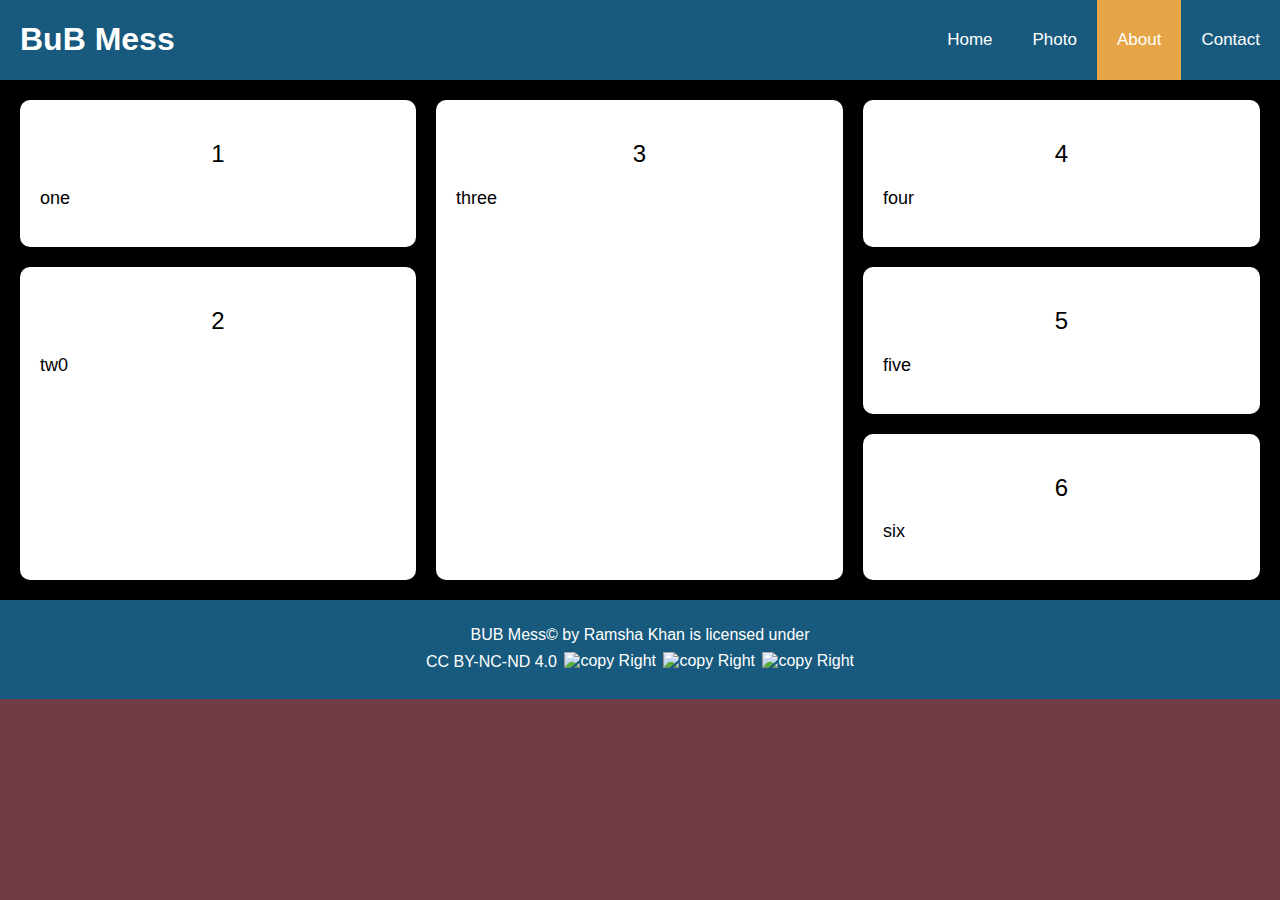
==== bubmess/about.html @ d68da0c6 "Add files via upload" ====
<!DOCTYPE html>
<html lang="en">
<head>
    <meta charset="UTF-8">
    <meta name="viewport" content="width=device-width, initial-scale=1.0">
    <title>BUB Mess</title>
    <link rel="stylesheet" href="css/general.css">
    <link rel="stylesheet" href="css/header.css">
    <link rel="stylesheet" href="css/footer.css">
    <link rel="stylesheet" href="css/about.css">
    

</head>
<body>
    <header>
        <h1>BuB Mess</h1>
        <label for="hamburger_checkbox">
            <img src="image/hamburger_menu.svg" alt="Menu" id="hamburger_image">
        </label>
        <input type="checkbox" id="hamburger_checkbox">
        <nav>
            <a href="index.html">Home</a>
            <a href="photo.html">Photo</a>
            <a href="about.html" class="active_nav"> About</a>
            <a href="contact.html">Contact</a>
        </nav>
    </header>
    <main>
        <div id="container1">
            <h2>1</h2>
            <p>one</p>
        </div>
        <div id="container2">
            <h2>2</h2>
            <p>tw0</p>
        </div>
        <div id="container3">
            <h2>3</h2>
            <p>three</p>
        </div>
        <div id="container4">
            <h2>4</h2>
            <p>four</p>
        </div>
        <div id="container5">
            <h2>5</h2>
            <p>five</p>
        </div>
        <div id="container6">
            <h2>6</h2>
            <p>six</p>
        
        </div>
    </main>

    <footer>
        <p>
            <span property="dct:title">BUB Mess&copy; </span> by 
            <span property="cc:attributionName">Ramsha Khan</span> is licensed under 
            <br>
            <a href="https://creativecommons.org/licenses/by-nc-nd/4.0/?ref=chooser-v1" target="_blank"
            rel="license noopener noreferrer" >CC BY-NC-ND 4.0
            <img  src="https://mirrors.creativecommons.org/presskit/icons/cc.svg?ref=chooser-v1" alt="copy Right">
            <img  src="https://mirrors.creativecommons.org/presskit/icons/by.svg?ref=chooser-v1" alt="copy Right">
            <img  src="https://mirrors.creativecommons.org/presskit/icons/nd.svg?ref=chooser-v1" alt="copy Right" >
        </a>
    </p>
    </footer>
    
</body>
</html>
---- bubmess/css/general.css ----
*{
    box-sizing: border-box;
}

body{
    background-color:#6f3b44;
    font-family: Arial, Helvetica, sans-serif;
    margin: 0;
}
---- bubmess/css/header.css ----
/*Mobile First view*/
header{
    background-color: #175a7d;
    overflow: hidden;
}

h1{
    color: white;
    float: left;
    padding: 0 20px;
    text-align: center;
    width: 100%;
}

#hamburger_checkbox {
    display: none;
}

#hamburger_image {
    background-color: #96c6cf;
    display: block;
    margin-bottom: 20px;
    margin-left: auto;
    margin-right: auto;
    padding: 10px;
    width: 10%;
}

#hamburger_checkbox:not(:checked) + nav{
    display: none;
}

nav a {
    color: white;
    float: left;
    font-size: 17px;
    padding: 30px 20px;
    text-align: center;
    text-decoration: none;
    width: 100%;
} 
  
 nav a:hover {
    background-color: #96c6cf;
    color: #000000;
  }

 nav a:active {
    color: blue;
}

.active_nav {
    background-color: #e6a546;
    color: white;
}
/* Medium devices (landscape tablets, 768px and up) */
@media only screen and (min-width: 768px) {
   
   /* Hide the hamburgur menu */
    #hamburger_image{
        display: none;
    }
     /* show the nav link  */

     #hamburger_checkbox:not(:checked) + nav {
        display: block;
     }
    h1{
        text-align: left;
        width: 390px;
    }

    nav{
        float: right;
    }
    nav a {
        width: auto;
    }
}
---- bubmess/css/footer.css ----
footer{

    background-color: #175a7d;
    color: white;
    padding: 10px 0 4px 0;
    font-family: Arial, Helvetica, sans-serif;
    text-align: center;
    width: 100%;
    
}

footer a{
    background-color: #175a7d;
    color: white;
    display: inline-block;
    padding: 8px;
    text-decoration: none;
}
footer a :hover{
    background-color:black;
    color: white;

}

footer a :focus{
    background-color: black;
    color: white;
    outline: none;
}
footer img {
    height: 22px;
    margin-left: 3px;
    vertical-align: text-bottom;
     }
---- bubmess/css/about.css ----
/* mobile first view  */
main > div{
    background-color: white;
    border-radius: 10px;
    font-size: 30px;
    padding: 20px;
    text-align: left;
}
main > div > h2{
    font-size: 24px;
    font-weight: normal;
    text-align: center;

}
main > div > p{
    font-size: 18px;
}

main{
    background-color: black;
    display: grid;
    grid-template-areas: 
    '.'
    '.'
    '.'
    '.'
    '.'
    '.' ;
    grid-gap: 20px;
    padding: 20px;
}

/* Large devices (laptops/desktops, 992px and up) */
@media only screen and (min-width: 992px) {
  
    #container2{
        grid-area: area2;
    }
    
    #container3{
        grid-area: area3;    
    }
    
   main{
    grid-template-areas: 
    '.area3.'
    'area2 area3.'
    'area2 area3.';

   }
}
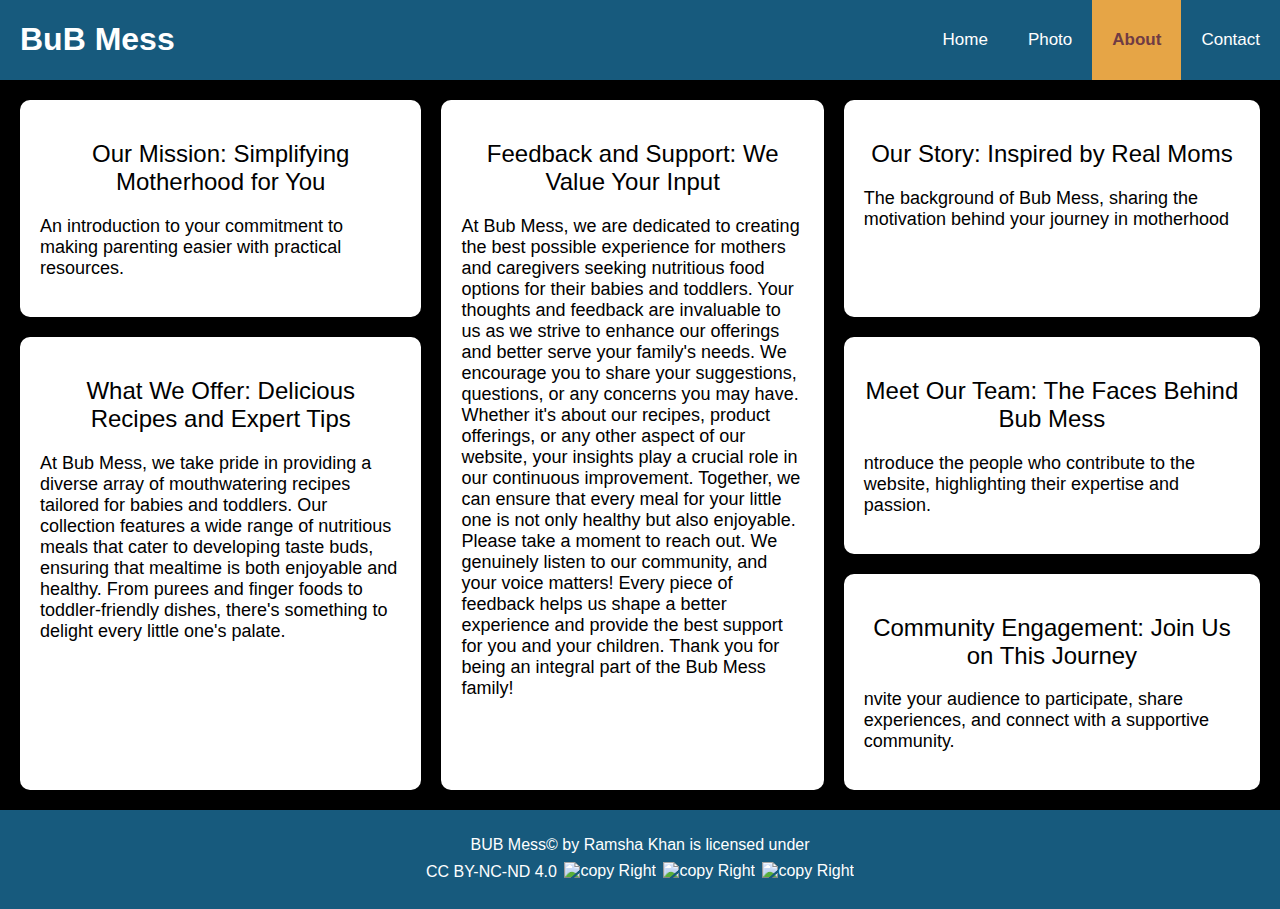
==== commit d81db37c: "Add files via upload" ====
--- a/bubmess/about.html
+++ b/bubmess/about.html
@@ -27,28 +27,32 @@
     </header>
     <main>
         <div id="container1">
-            <h2>1</h2>
-            <p>one</p>
+            <h2>Our Mission: Simplifying Motherhood for You</h2>
+            <p>An introduction to your commitment to making parenting easier with practical resources.
+            </p>
         </div>
         <div id="container2">
-            <h2>2</h2>
-            <p>tw0</p>
+            <h2>What We Offer: Delicious Recipes and Expert Tips</h2>
+            <p>At Bub Mess, we take pride in providing a diverse array of mouthwatering recipes tailored for babies and toddlers. Our collection features a wide range of nutritious meals that cater to developing taste buds, ensuring that mealtime is both enjoyable and healthy. From purees and finger foods to toddler-friendly dishes, there's something to delight every little one's palate.</p>
         </div>
         <div id="container3">
-            <h2>3</h2>
-            <p>three</p>
+            <h2>Feedback and Support: We Value Your Input</h2>
+            <p>At Bub Mess, we are dedicated to creating the best possible experience for mothers and caregivers seeking nutritious food options for their babies and toddlers. Your thoughts and feedback are invaluable to us as we strive to enhance our offerings and better serve your family's needs.
+                We encourage you to share your suggestions, questions, or any concerns you may have. Whether it's about our recipes, product offerings, or any other aspect of our website, your insights play a crucial role in our continuous improvement. Together, we can ensure that every meal for your little one is not only healthy but also enjoyable.
+                Please take a moment to reach out. We genuinely listen to our community, and your voice matters! Every piece of feedback helps us shape a better experience and provide the best support for you and your children. Thank you for being an integral part of the Bub Mess family!</p>
         </div>
         <div id="container4">
-            <h2>4</h2>
-            <p>four</p>
+            <h2>Our Story: Inspired by Real Moms</h2>
+            <p>The background of Bub Mess, sharing the motivation behind your journey in motherhood</p>
         </div>
         <div id="container5">
-            <h2>5</h2>
-            <p>five</p>
+            <h2>Meet Our Team: The Faces Behind Bub Mess</h2>
+            <p>ntroduce the people who contribute to the website, highlighting their expertise and passion.
+            </p>
         </div>
         <div id="container6">
-            <h2>6</h2>
-            <p>six</p>
+            <h2>Community Engagement: Join Us on This Journey</h2>
+            <p>nvite your audience to participate, share experiences, and connect with a supportive community.</p>
         
         </div>
     </main>
--- a/bubmess/css/header.css
+++ b/bubmess/css/header.css
@@ -51,7 +51,8 @@
 
 .active_nav {
     background-color: #e6a546;
-    color: white;
+    color: #6f3b44;
+    font-weight: bold;
 }
 /* Medium devices (landscape tablets, 768px and up) */
 @media only screen and (min-width: 768px) {
